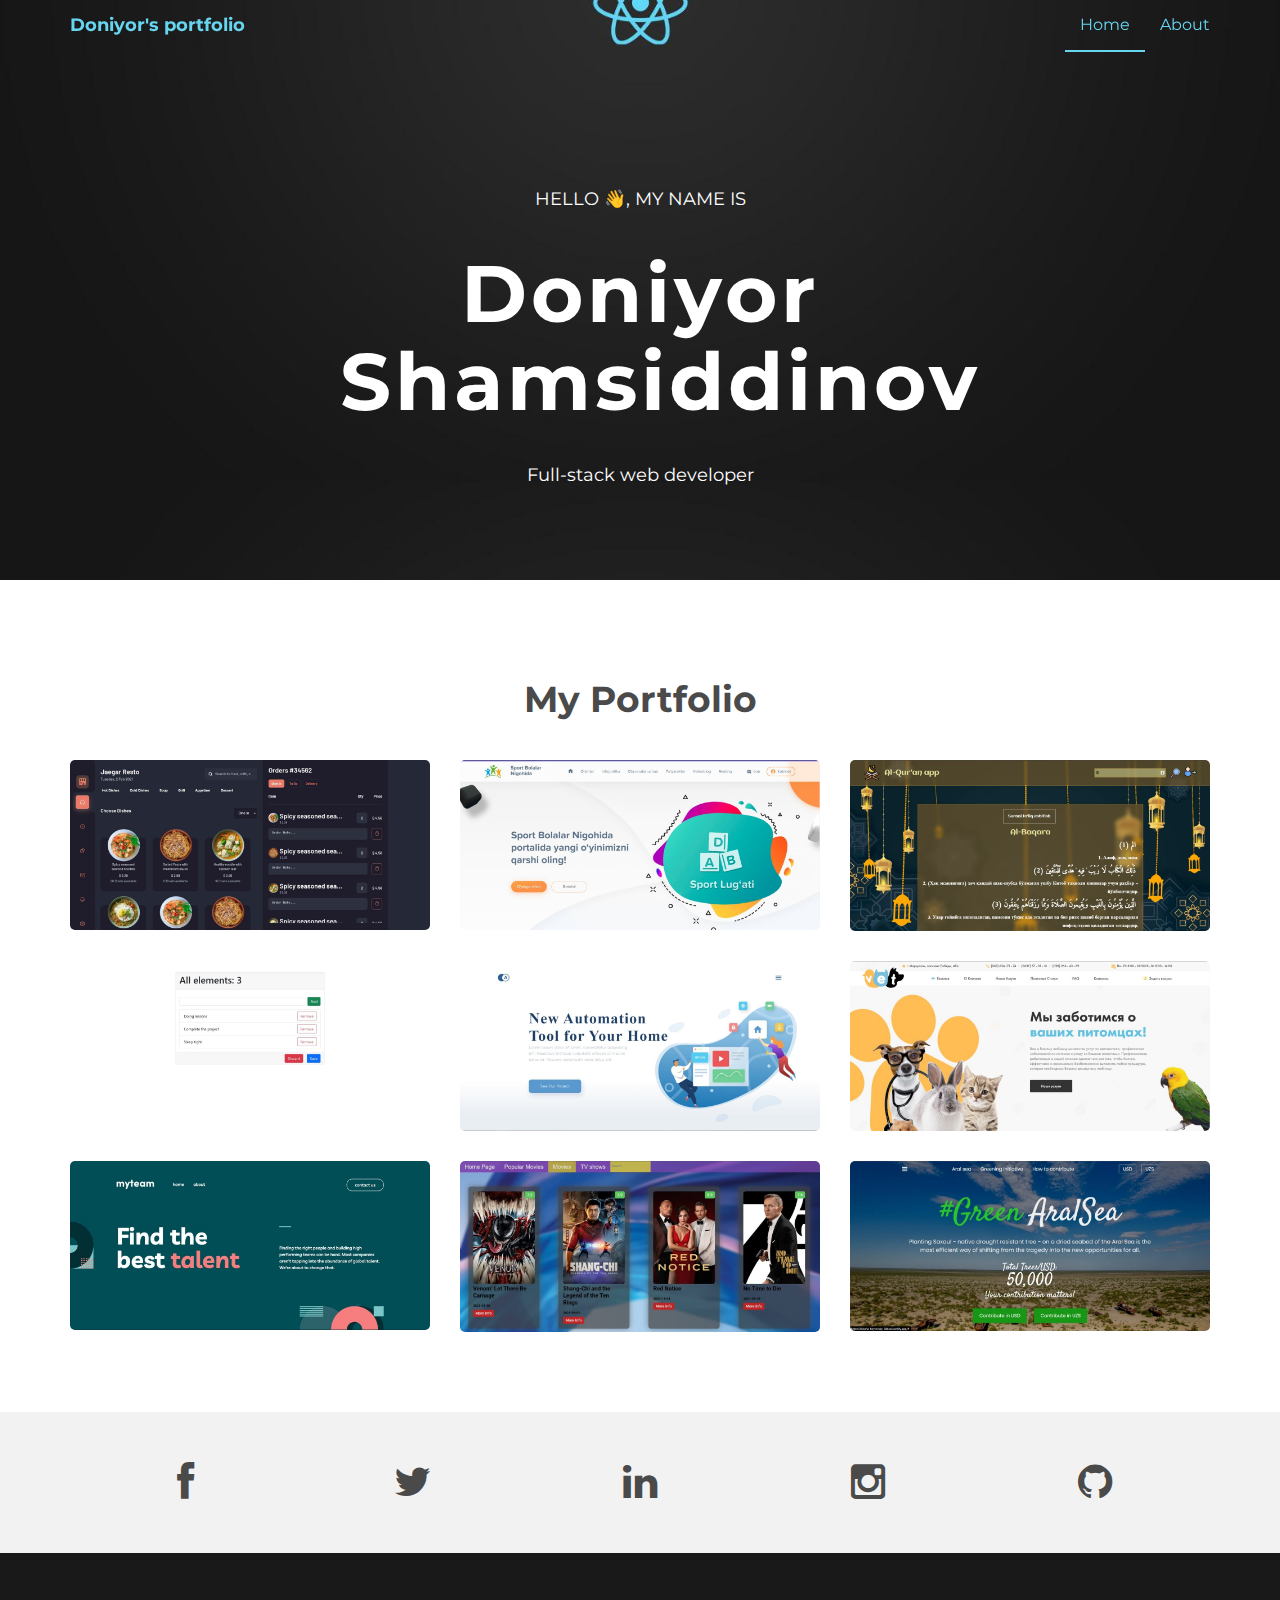
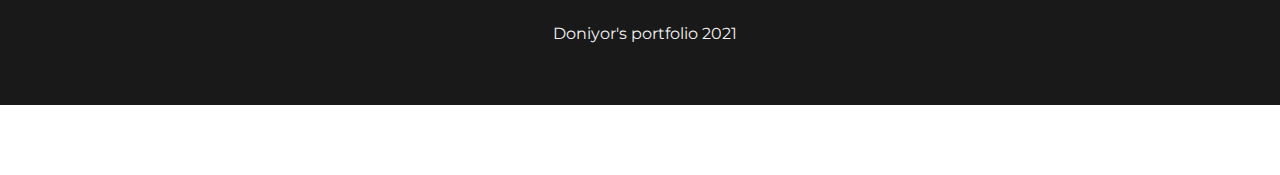
==== index.html @ 0bdcc296 "finally" ====
<!DOCTYPE html>
<html lang="en">
  <head>
    <meta charset="utf-8">
    <meta http-equiv="X-UA-Compatible" content="IE=edge">
    <meta name="viewport" content="width=device-width, initial-scale=1">
    <meta name="description" content="">
    <meta name="author" content="">
    <link rel="shortcut icon" href="assets/ico/favicon.ico">

    <title>INSTANT - Bootstrap Theme</title>

    <!-- Bootstrap core CSS -->
    <link href="assets/css/bootstrap.css" rel="stylesheet">

    <!-- Custom styles for this template -->
    <link href="assets/css/style.css" rel="stylesheet">
    <link href="assets/css/font-awesome.min.css" rel="stylesheet">
  </head>

  <body>

    <!-- Static navbar -->
    <div class="navbar navbar-default navbar-fixed-top" role="navigation">
      <div class="container">
        <div class="navbar-header">
          <button type="button" class="navbar-toggle" data-toggle="collapse" data-target=".navbar-collapse">
            <span class="sr-only">Toggle navigation</span>
            <span class="icon-bar"></span>
            <span class="icon-bar"></span>
            <span class="icon-bar"></span>
          </button>
          <a class="navbar-brand" href="index.html">Doniyor's portfolio</a>
        </div>
        <div class="navbar-collapse collapse">
          <ul class="nav navbar-nav navbar-right">
            <li class="active"><a href="index.html">Home</a></li>
            <li><a href="about.html">About</a></li>
          </ul>
        </div><!--/.nav-collapse -->
      </div>
    </div>


	<div id="headerwrap">
	    <div class="container">
			<div class="row">
				<div class="title-wrap col-lg-6 col-lg-offset-3">
					<h4>HELLO 👋, MY NAME IS</h4>
					<h1>Doniyor Shamsiddinov</h1>
					<h4>Full-stack web developer</h4>
				</div>
			</div><! --/row -->
	    </div> <!-- /container -->
	</div><! --/headerwrap -->
	
	<section id="works"></section>
	<div class="container">
		<div class="row centered mt mb">
			<h1>My Portfolio</h1>
			
			<div class="folio-card col-lg-4 col-md-4 col-sm-4 gallery">
				<a href="https://hopeful-shaw-fd1925.netlify.app/" target="_blank"><img src="assets/img/portfolio/foodpos.jpg" class="folio-img gall img-responsive"></a>
			</div>
			<div class="folio-card col-lg-4 col-md-4 col-sm-4 gallery">
				<a href="https://lucid-pare-b95fa6.netlify.app/" target="_blank"><img src="assets/img/portfolio/sportbolalar.jpg" class="folio-img gall img-responsive"></a>
			</div>
			<div class="folio-card col-lg-4 col-md-4 col-sm-4 gallery">
				<a href="https://alquranapp.netlify.app/" target="_blank"><img src="assets/img/portfolio/quranapp.jpg" class="folio-img gall img-responsive"></a>
			</div>
			<div class="folio-card col-lg-4 col-md-4 col-sm-4 gallery">
				<a href="https://todoapp27.netlify.app/" target="_blank"><img src="assets/img/portfolio/todo.jpg" class="folio-img gall img-responsive"></a>
			</div>
			<div class="folio-card col-lg-4 col-md-4 col-sm-4 gallery">
				<a href="https://sad-jang-d8e93a.netlify.app/" target="_blank"><img src="assets/img/portfolio/afrianska.jpg" class="folio-img gall img-responsive"></a>
			</div>
			<div class="folio-card col-lg-4 col-md-4 col-sm-4 gallery">
				<a href="https://app.netlify.com/sites/mystifying-minsky-1e6330" target="_blank"><img src="assets/img/portfolio/vet.jpg" class="folio-img gall img-responsive"></a>
			</div>
			<div class="folio-card col-lg-4 col-md-4 col-sm-4 gallery">
				<a href="https://priceless-villani-2d6479.netlify.app/" target="_blank"><img src="assets/img/portfolio/myteam.jpg" class="folio-img gall img-responsive"></a>
			</div>
			<div class="folio-card col-lg-4 col-md-4 col-sm-4 gallery">
				<a href="https://zealous-euclid-52953c.netlify.app/" target="_blank"><img src="assets/img/portfolio/movies.jpg" class="folio-img gall img-responsive"></a>
			</div>
			<div class="folio-card col-lg-4 col-md-4 col-sm-4 gallery">
				<a href="https://blissful-heyrovsky-88bca5.netlify.app/" target="_blank"><img src="assets/img/portfolio/greenaral.jpg" class="folio-img gall img-responsive"></a>
			</div>
		</div><! --/row -->
	</div><! --/container -->
	
	<div id="social">
		<div class="container">
			<div class="sm row centered">
				<div class="col-lg-2">
					<a href="https://www.facebook.com/doniyor.shamsiddinov.3" target="_blank"><i class="fa fa-facebook"></i></a>
				</div>
				<div class="col-lg-2">
					<a href="https://twitter.com/doniyor_27_" target="_blank"><i class="fa fa-twitter"></i></a>
				</div>
				<div class="col-lg-2">
					<a href="https://www.linkedin.com/in/doniyor-shamsiddinov-0162a9202/" target="_blank"><i class="fa fa-linkedin"></i></a>
				</div>
				<div class="col-lg-2">
					<a href="https://www.instagram.com/doniyor_27_/" target="_blank"><i class="fa fa-instagram"></i></a>
				</div>
				<div class="col-lg-2">
					<a href="https://github.com/Doniyor27" target="_blank"><i class="fa fa-github"></i></a>
				</div>
			
			</div><! --/row -->
		</div><! --/container -->
	</div><! --/social -->

	<div id="footerwrap">
		<div class="container">
			<div class="row centered">
				<p>
					Doniyor's portfolio 2021
				</p>
			</div>
		</div>
	</div><! --/footerwrap -->
	
    <script src="https://ajax.googleapis.com/ajax/libs/jquery/1.11.0/jquery.min.js"></script>
    <script src="assets/js/bootstrap.min.js"></script>
	<script src="./assets/js/main.js"></script>
  </body>
</html>
---- assets/css/style.css ----
@import url(http://fonts.googleapis.com/css?family=Montserrat:400,700);


::-moz-selection {
    background: #f2c2c9;
    color: #a4003a;
    text-shadow: none;
}

::selection {
    background: #16a085;
    color: #a4003a;
    text-shadow: none;
}


 hr {
    display: block;
    height: 1px;
    border: 0;
    border-top: 1px solid #ccc;
    margin: 1em 0;
    padding: 0;
}

.centered {
	text-align: center
}

.mt {
	margin-top: 80px;
}

.mb {
	margin-bottom: 80px;
}

/* ==========================================================================
   General styles
   ========================================================================== */


body {
    font-family: 'Montserrat', sans-serif;
    font-weight: 400;
    font-size: 16px;

    -webkit-font-smoothing: antialiased;
    -webkit-overflow-scrolling: touch;
}

h1, h2, h3, h4, h5, h6 {
	font-weight: 700;
    color: #4a4a4a;
}

.navbar {
	transition: all ease 0.3s;
}



.navbar-brand {
	font-weight: 700;
}

.navbar-default .navbar-brand {
	color: #67D4F0;
}

.navbar-default {
	background-color: transparent;
	border-color: transparent;
}

.navbar-default .navbar-nav > .active > a, .navbar-default .navbar-nav > .active > a:hover, .navbar-default .navbar-nav > .active > a:focus {
	color: #67D4F0;
	background-color: transparent;
	border-bottom: 2px solid #67D4F0
}

.navbar-default .navbar-nav > li > a {
	color: #67D4F0;
}

/* ==========================================================================
   Wrap Sections
   ========================================================================== */

#headerwrap {
	background: url(../img/wp4923980.jpg);
	margin-top: -70px;
	padding-top: 250px;
	text-align:center;
	background-attachment: relative;
	background-position:  0 -408px;
	min-height: 650px;
	width: 100%;
	
    -webkit-background-size: 100%;
    -moz-background-size: 100%;
    -o-background-size: 100%;
    background-size: 100%;

    -webkit-background-size: cover;
    -moz-background-size: cover;
    -o-background-size: cover;
    background-size: cover;
}

.on {
	transition: all ease 0.3s;
	background-color: #191919 !important;
	padding: 5px 0 !important;
}

#headerwrap h1 {
	color:#ffffff;
	padding-top: 10px;
	padding-bottom: 20px;
	letter-spacing: 4px;
	font-size: 80px;
	font-weight: bold;
	width: 600px;
	text-align:center
}

.title-wrap {
	display: flex;
	flex-direction: column;
	align-items: center;
	text-align: center
}

.folio-card {
	/* height: 360px; */
	/* width: 150px; */
	overflow: hidden;
	border-radius: 5px;
}

.folio-card:hover .folio-img   {
	transform: scale(1.2);
}

.folio-img {
	border-radius: 5px;
}

#headerwrap h4 {
	font-weight: 400;
	color: #ffffff
}

#social {
	padding-top: 50px;
	padding-bottom: 50px;
	background-color: #f2f2f2;
}

#social i {
	font-size: 40px;
	color: #4a4a4a;
	transition: all ease 0.3s;
	
}

#social i:hover {
	color: #67D4F0
}

#footerwrap {
	padding-top: 70px;
	padding-bottom: 50px;
	background-color: #191919;
}

#footerwrap p {
	color: #f2f2f2;
	margin-left: 10px;
}

.sm {
	display: flex;
	justify-content: space-between;
}

#workwrap {	
	background: url(../img/work.jpg) no-repeat center top;
	margin-top: -70px;
	padding-top: 250px;
	text-align:center;
	background-attachment: relative;
	background-position: center center;
	min-height: 650px;
	width: 100%;
	
    -webkit-background-size: 100%;
    -moz-background-size: 100%;
    -o-background-size: 100%;
    background-size: 100%;

    -webkit-background-size: cover;
    -moz-background-size: cover;
    -o-background-size: cover;
    background-size: cover;
}

#workwrap h1 {
	color:#ffffff;
	padding-top: 10px;
	padding-bottom: 20px;
	letter-spacing: 4px;
	font-size: 80px;
	font-weight: bold;
}

#workwrap h4 {
	font-weight: 400;
	color: #ffffff
}

#aboutwrap {	
	background:linear-gradient(180deg, rgba(0,0,0,0.9391106784510679) 0%, rgba(0,0,0,0.49653364763874297) 48%), url(../img/foggy-forest-01.jpg);
	margin-top: -70px;
	padding-top: 250px;
	text-align:center;
	background-attachment: relative;
	background-position: center center;
	min-height: 550px;
	width: 100%;
	
    -webkit-background-size: 100%;
    -moz-background-size: 100%;
    -o-background-size: 100%;
    background-size: 100%;

    -webkit-background-size: cover;
    -moz-background-size: cover;
    -o-background-size: cover;
    background-size: cover;
}




/* Gallery */
.gall {
	transition: all ease 0.3s;
}

.gallery {
	transition: all ease 0.5s;
	margin-top: 30px;
}

.gallery img:hover {
	opacity: 0.4;
}
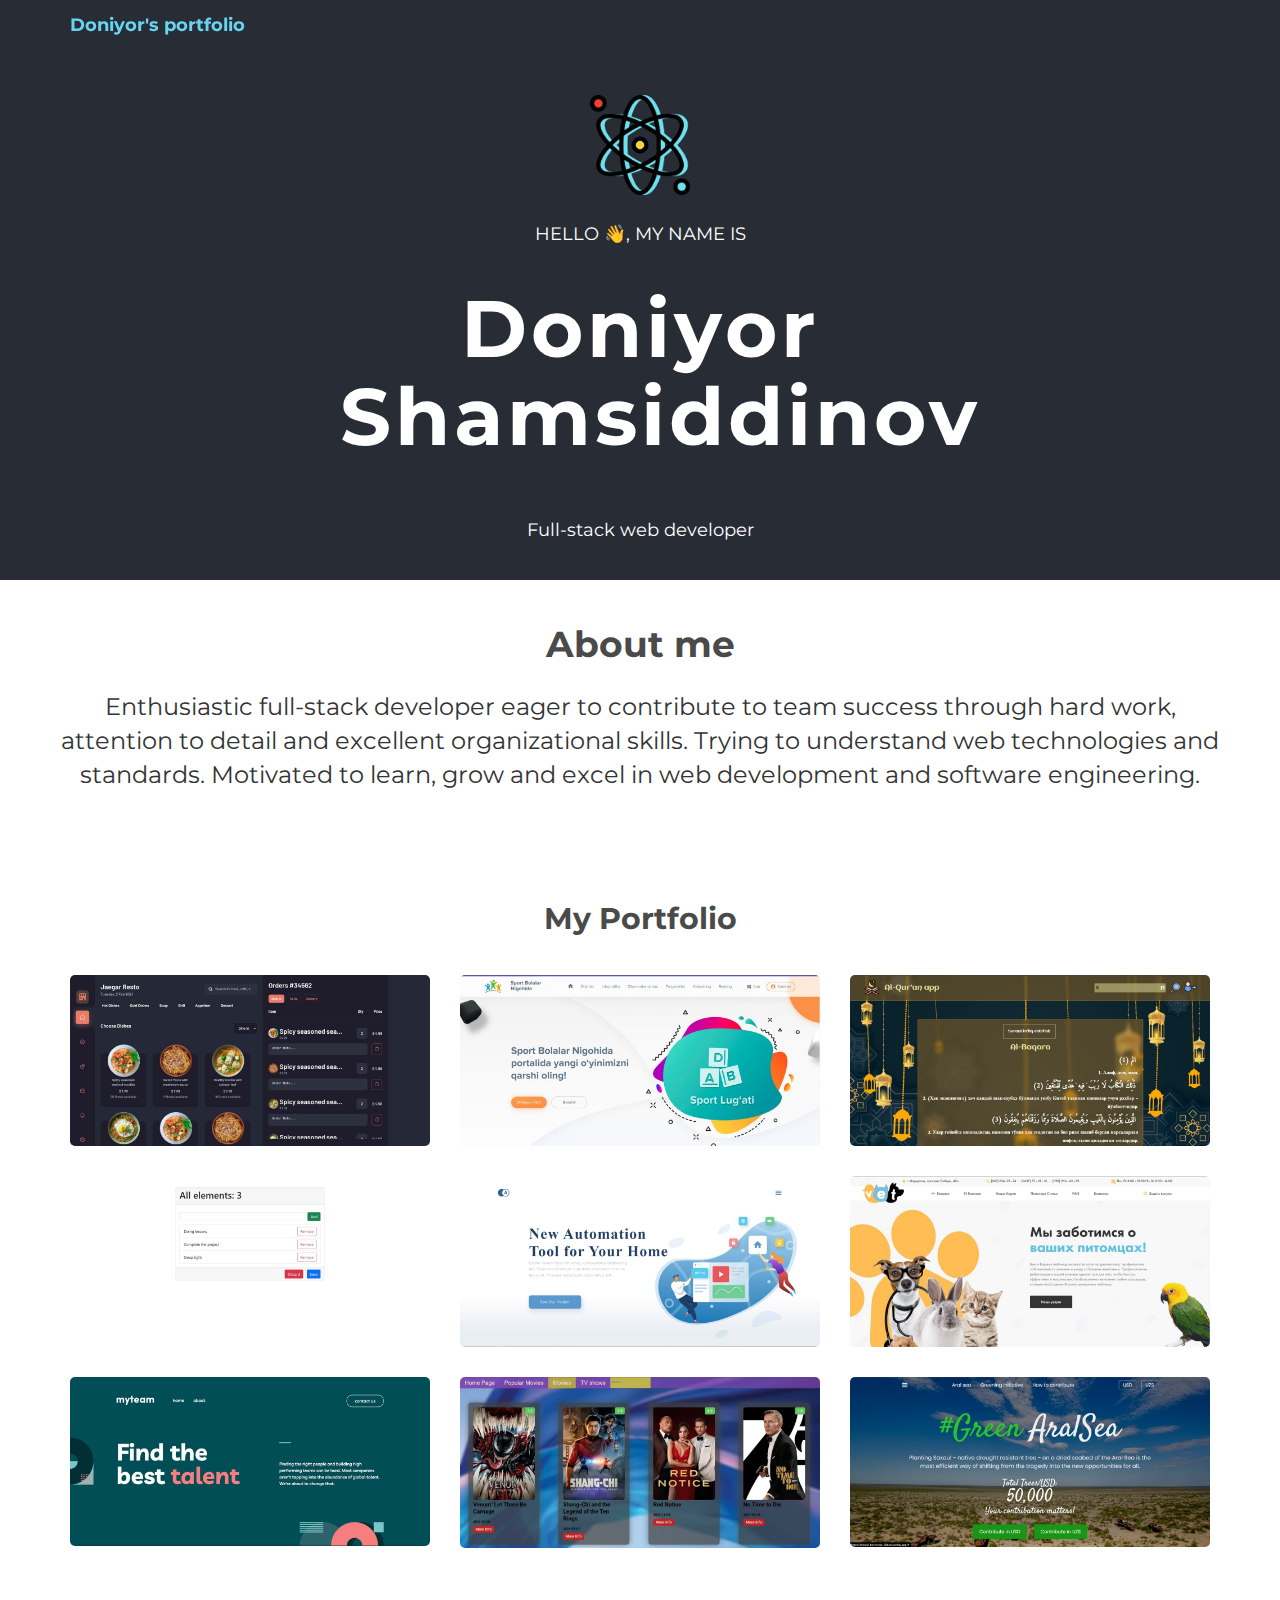
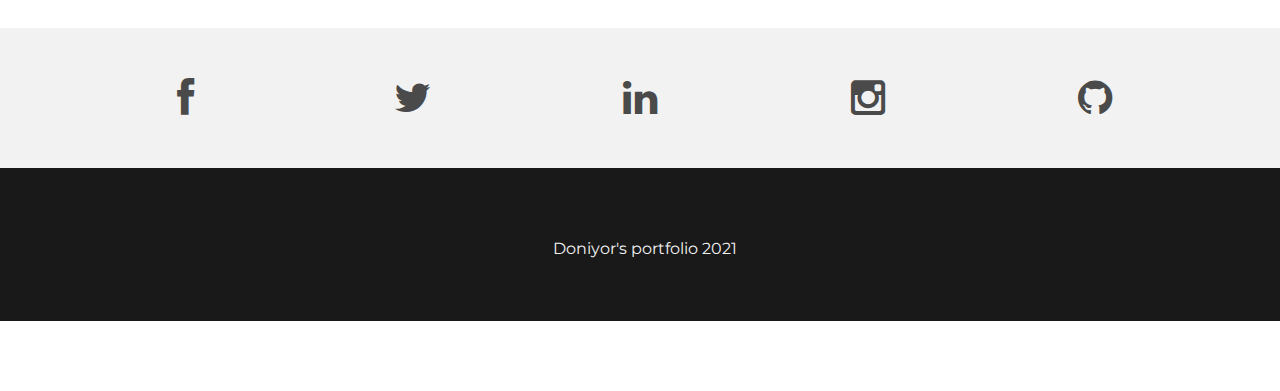
==== commit 07b3a96e: "finally" ====
--- a/index.html
+++ b/index.html
@@ -32,12 +32,7 @@
           </button>
           <a class="navbar-brand" href="index.html">Doniyor's portfolio</a>
         </div>
-        <div class="navbar-collapse collapse">
-          <ul class="nav navbar-nav navbar-right">
-            <li class="active"><a href="index.html">Home</a></li>
-            <li><a href="about.html">About</a></li>
-          </ul>
-        </div><!--/.nav-collapse -->
+        
       </div>
     </div>
 
@@ -46,18 +41,32 @@
 	    <div class="container">
 			<div class="row">
 				<div class="title-wrap col-lg-6 col-lg-offset-3">
+					<img src="./assets/img/science.png" alt="react" class="react-logo">
 					<h4>HELLO 👋, MY NAME IS</h4>
 					<h1>Doniyor Shamsiddinov</h1>
 					<h4>Full-stack web developer</h4>
 				</div>
-			</div><! --/row -->
-	    </div> <!-- /container -->
-	</div><! --/headerwrap -->
+			</div>
+	    </div> 
+	</div>
 	
 	<section id="works"></section>
 	<div class="container">
+
+		<div class="about-me row centered mt mb">
+			<h1 class="about-title">
+				About me
+			</h1>
+			<p class="about-me">
+				Enthusiastic full-stack developer eager to contribute to team success
+				through hard work, attention to detail and excellent organizational skills.
+				Trying to understand web technologies and standards. Motivated to learn,
+				grow and excel in web development and software engineering.
+			</p>
+		</div>
+
 		<div class="row centered mt mb">
-			<h1>My Portfolio</h1>
+			<h2>My Portfolio</h2>
 			
 			<div class="folio-card col-lg-4 col-md-4 col-sm-4 gallery">
 				<a href="https://hopeful-shaw-fd1925.netlify.app/" target="_blank"><img src="assets/img/portfolio/foodpos.jpg" class="folio-img gall img-responsive"></a>
@@ -86,8 +95,8 @@
 			<div class="folio-card col-lg-4 col-md-4 col-sm-4 gallery">
 				<a href="https://blissful-heyrovsky-88bca5.netlify.app/" target="_blank"><img src="assets/img/portfolio/greenaral.jpg" class="folio-img gall img-responsive"></a>
 			</div>
-		</div><! --/row -->
-	</div><! --/container -->
+		</div>
+	</div>
 	
 	<div id="social">
 		<div class="container">
--- a/assets/css/style.css
+++ b/assets/css/style.css
@@ -88,9 +88,9 @@
    ========================================================================== */
 
 #headerwrap {
-	background: url(../img/wp4923980.jpg);
+	background: #282c34;
 	margin-top: -70px;
-	padding-top: 250px;
+	padding-top: 165px;
 	text-align:center;
 	background-attachment: relative;
 	background-position:  0 -408px;
@@ -149,7 +149,9 @@
 
 #headerwrap h4 {
 	font-weight: 400;
-	color: #ffffff
+	color: #ffffff;
+	margin-top: 30px;
+	
 }
 
 #social {
@@ -241,7 +243,10 @@
     background-size: cover;
 }
 
-
+.about-me {
+	font-size: 24px;
+	margin-top: 25px;
+}
 
 
 /* Gallery */
@@ -256,4 +261,9 @@
 
 .gallery img:hover {
 	opacity: 0.4;
+}
+
+.react-logo {
+	max-width: 100px;
+	max-height: 100px;
 }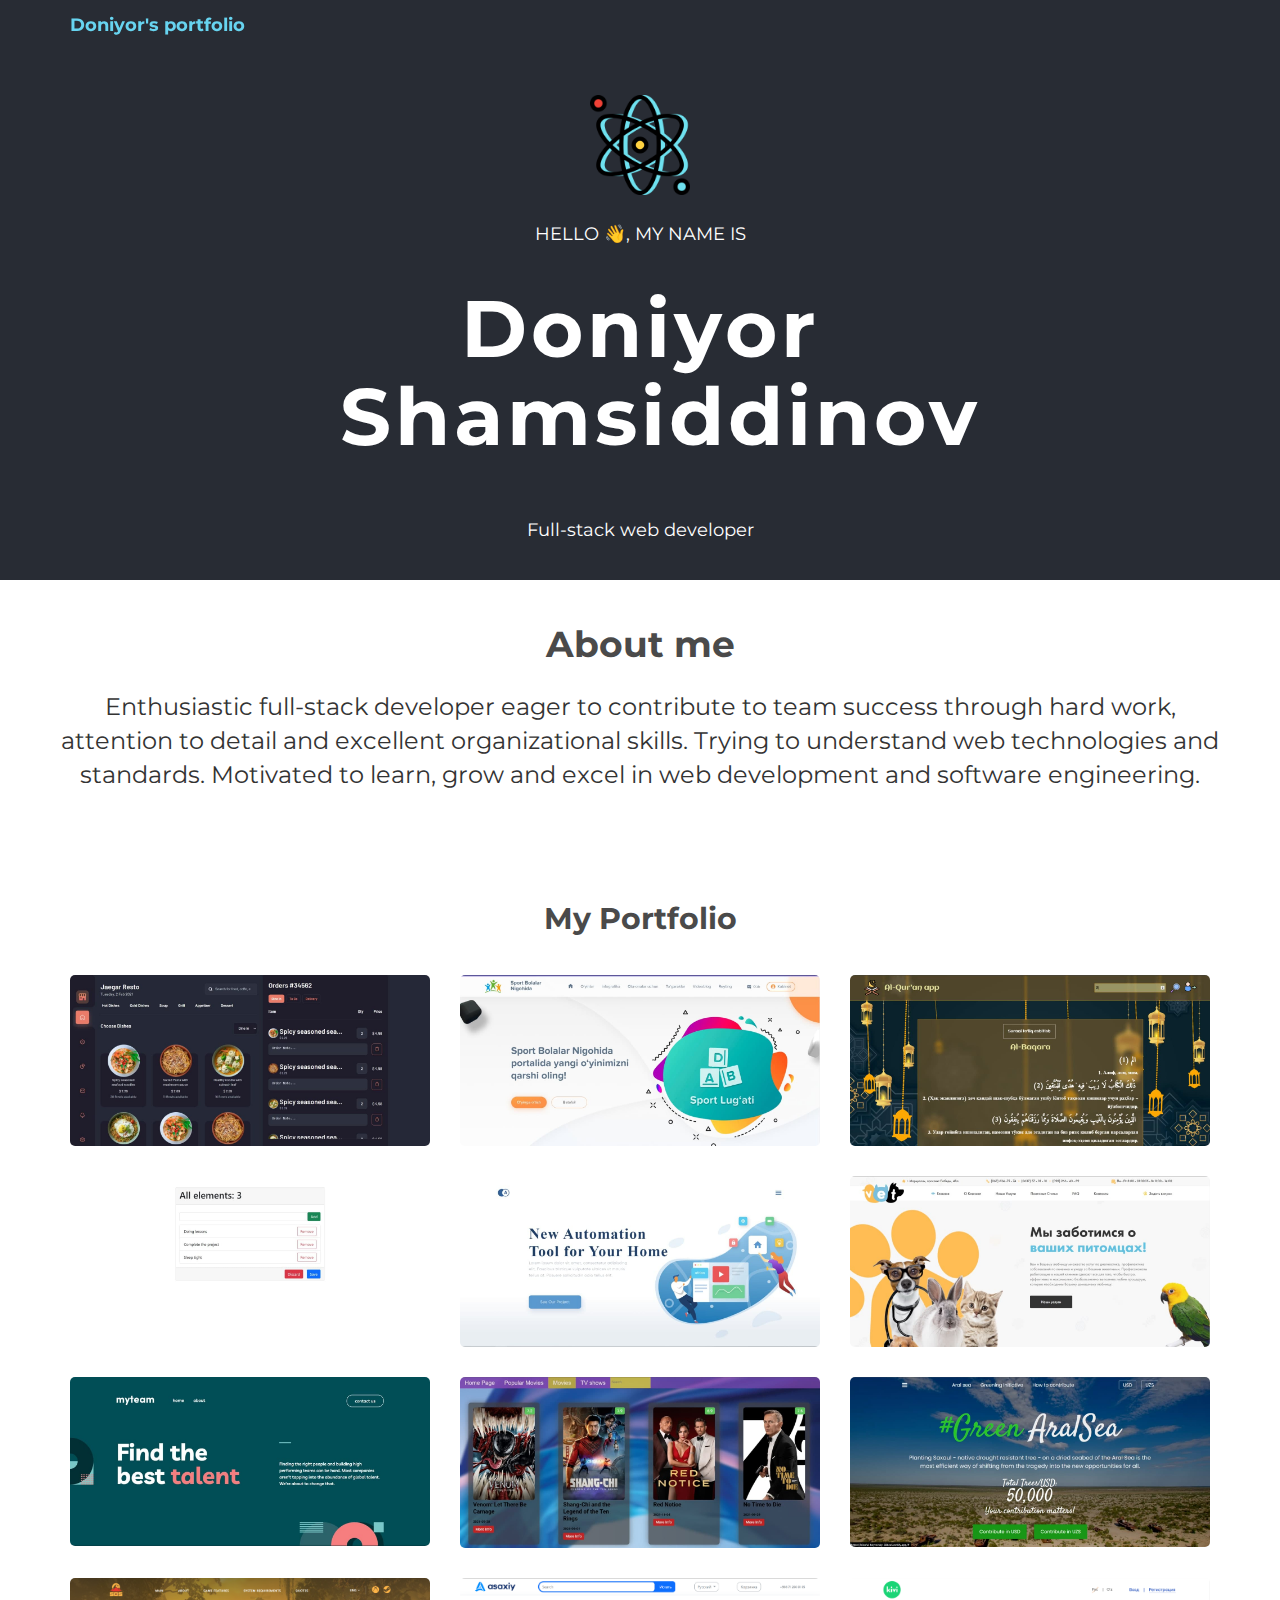
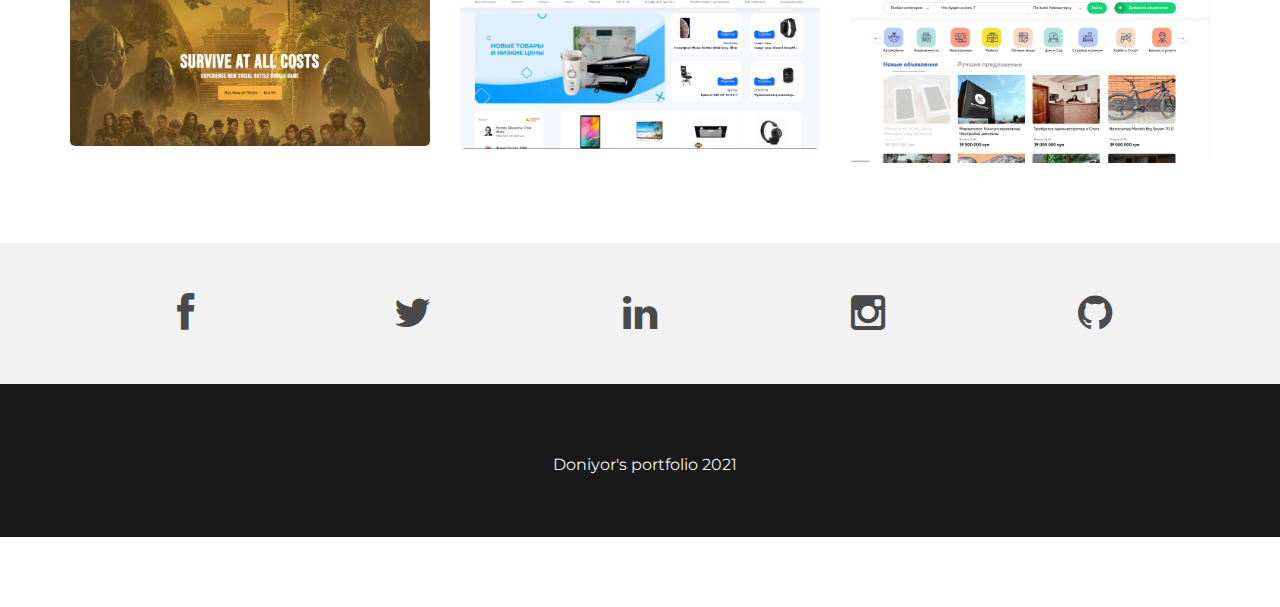
==== commit c63d0e95: "finally" ====
--- a/index.html
+++ b/index.html
@@ -8,7 +8,7 @@
     <meta name="author" content="">
     <link rel="shortcut icon" href="assets/ico/favicon.ico">
 
-    <title>INSTANT - Bootstrap Theme</title>
+    <title>Doniyor's portfolio</title>
 
     <!-- Bootstrap core CSS -->
     <link href="assets/css/bootstrap.css" rel="stylesheet">
@@ -65,11 +65,11 @@
 			</p>
 		</div>
 
-		<div class="row centered mt mb">
+		<div class="row centered mt">
 			<h2>My Portfolio</h2>
 			
 			<div class="folio-card col-lg-4 col-md-4 col-sm-4 gallery">
-				<a href="https://hopeful-shaw-fd1925.netlify.app/" target="_blank"><img src="assets/img/portfolio/foodpos.jpg" class="folio-img gall img-responsive"></a>
+				<a href="https://happy-hermann-149f5e.netlify.app/" target="_blank"><img src="assets/img/portfolio/foodpos.jpg" class="folio-img gall img-responsive"></a>
 			</div>
 			<div class="folio-card col-lg-4 col-md-4 col-sm-4 gallery">
 				<a href="https://lucid-pare-b95fa6.netlify.app/" target="_blank"><img src="assets/img/portfolio/sportbolalar.jpg" class="folio-img gall img-responsive"></a>
@@ -81,7 +81,7 @@
 				<a href="https://todoapp27.netlify.app/" target="_blank"><img src="assets/img/portfolio/todo.jpg" class="folio-img gall img-responsive"></a>
 			</div>
 			<div class="folio-card col-lg-4 col-md-4 col-sm-4 gallery">
-				<a href="https://sad-jang-d8e93a.netlify.app/" target="_blank"><img src="assets/img/portfolio/afrianska.jpg" class="folio-img gall img-responsive"></a>
+				<a href="https://pedantic-babbage-99d982.netlify.app/" target="_blank"><img src="assets/img/portfolio/afrianska.jpg" class="folio-img gall img-responsive"></a>
 			</div>
 			<div class="folio-card col-lg-4 col-md-4 col-sm-4 gallery">
 				<a href="https://app.netlify.com/sites/mystifying-minsky-1e6330" target="_blank"><img src="assets/img/portfolio/vet.jpg" class="folio-img gall img-responsive"></a>
@@ -95,7 +95,21 @@
 			<div class="folio-card col-lg-4 col-md-4 col-sm-4 gallery">
 				<a href="https://blissful-heyrovsky-88bca5.netlify.app/" target="_blank"><img src="assets/img/portfolio/greenaral.jpg" class="folio-img gall img-responsive"></a>
 			</div>
+			
 		</div>
+
+		<div class="row centered mb">
+			<div class="folio-card col-lg-4 col-md-4 col-sm-4 gallery">
+				<a href="https://dazzling-jepsen-974beb.netlify.app/" target="_blank"><img src="assets/img/game.jpg" class="folio-img gall img-responsive"></a>
+			</div>
+			<div class="folio-card col-lg-4 col-md-4 col-sm-4 gallery">
+				<a href="https://quizzical-almeida-43350c.netlify.app/" target="_blank"><img src="assets/img/asaxiy.jpg" class="folio-img gall img-responsive"></a>
+			</div>
+			<div class="folio-card col-lg-4 col-md-4 col-sm-4 gallery">
+				<a href="https://quizzical-almeida-43350c.netlify.app/" target="_blank"><img src="assets/img/kiwi.png" class="folio-img gall img-responsive"></a>
+			</div>
+		</div>
+
 	</div>
 	
 	<div id="social">
